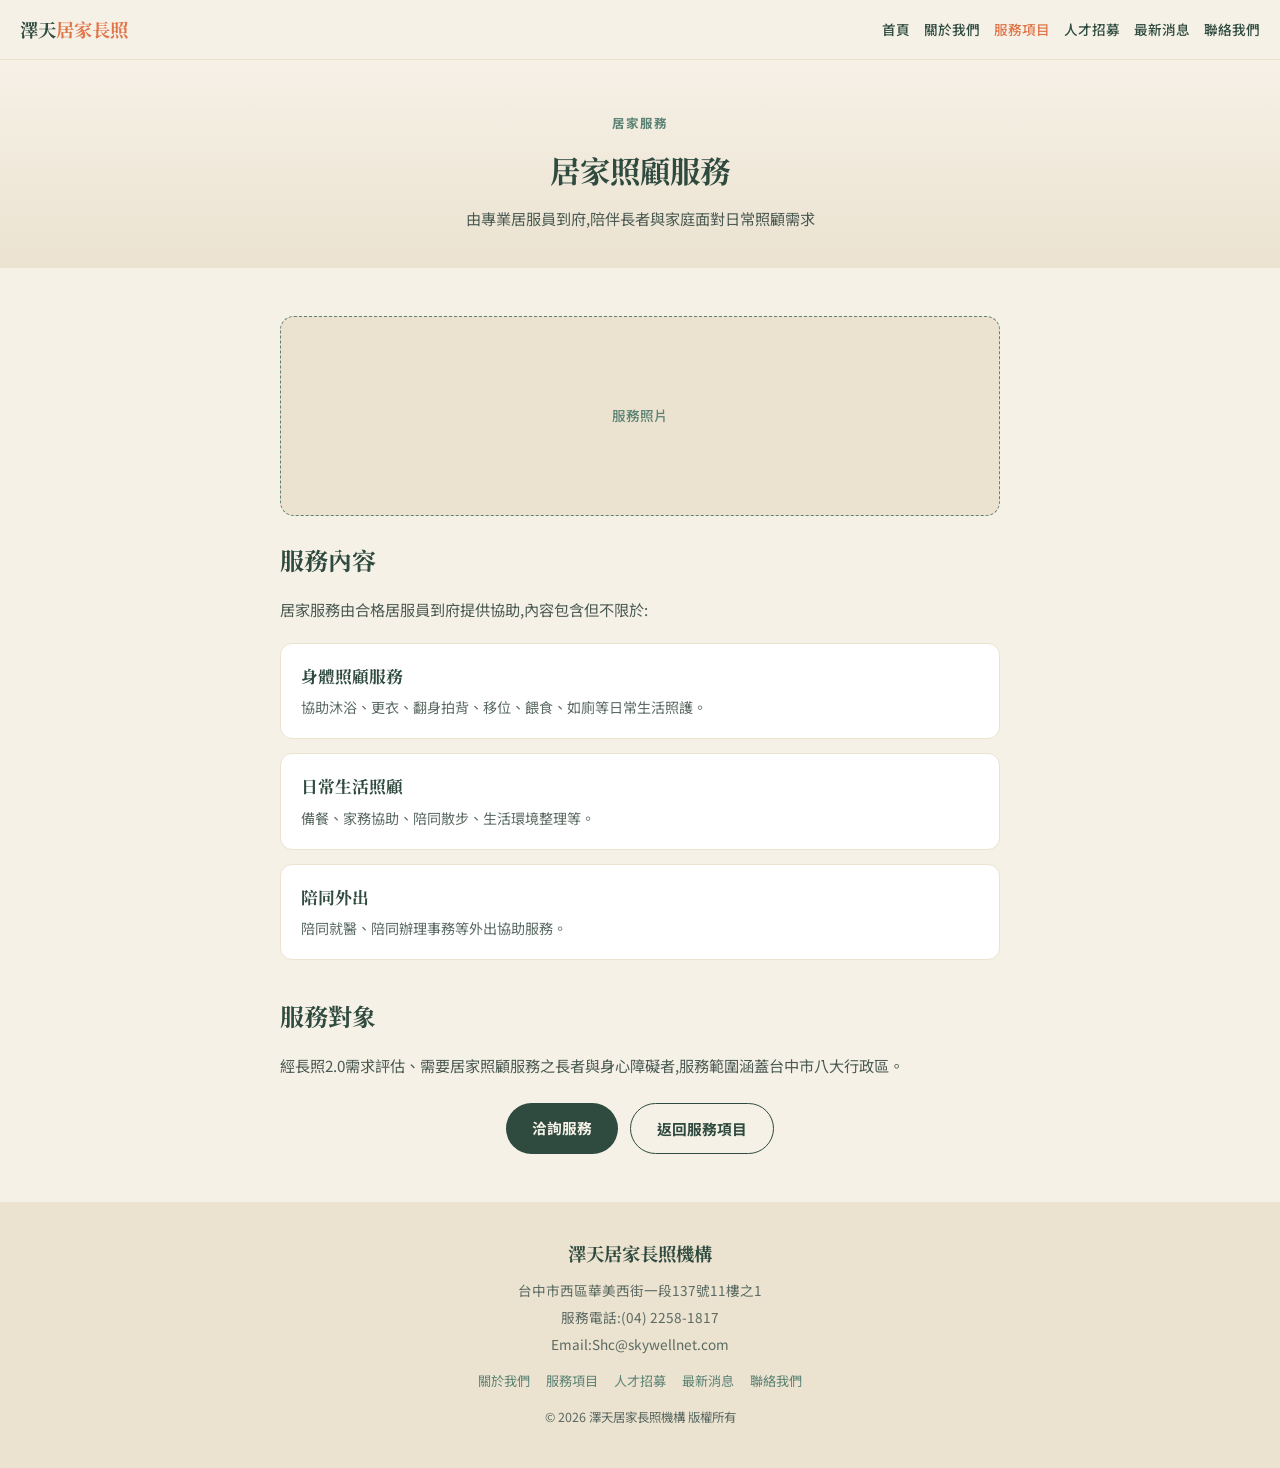
==== service-homecare.html @ c2ad9050 "Add files via upload" ====
<!DOCTYPE html>
<html lang="zh-Hant">
<head>
<meta charset="UTF-8">
<meta name="viewport" content="width=device-width, initial-scale=1.0">
<title>居家照顧服務 | 澤天居家長照機構</title>
<link rel="stylesheet" href="styles.css">
</head>
<body>

<nav>
  <a href="index.html" class="logo">澤天<span>居家長照</span></a>
  <button class="nav-toggle" id="navToggle" aria-label="開啟選單" aria-expanded="false">
    <span></span><span></span><span></span>
  </button>
  <div class="nav-links" id="navLinks">
    <a href="index.html" class="nav-link">首頁</a>
    <a href="about.html" class="nav-link">關於我們</a>
    <a href="services.html" class="nav-link active">服務項目</a>
    <a href="recruit.html" class="nav-link">人才招募</a>
    <a href="news.html" class="nav-link">最新消息</a>
    <a href="contact.html" class="nav-link">聯絡我們</a>
  </div>
</nav>

<section class="page-header">
  <span class="eyebrow">居家服務</span>
  <h1>居家照顧服務</h1>
  <p>由專業居服員到府,陪伴長者與家庭面對日常照顧需求</p>
</section>

<section class="content">
  <div class="photo-placeholder">服務照片</div>

  <h2>服務內容</h2>
  <p>居家服務由合格居服員到府提供協助,內容包含但不限於:</p>
  <div class="job-list">
    <div class="job-card">
      <h3>身體照顧服務</h3>
      <p>協助沐浴、更衣、翻身拍背、移位、餵食、如廁等日常生活照護。</p>
    </div>
    <div class="job-card">
      <h3>日常生活照顧</h3>
      <p>備餐、家務協助、陪同散步、生活環境整理等。</p>
    </div>
    <div class="job-card">
      <h3>陪同外出</h3>
      <p>陪同就醫、陪同辦理事務等外出協助服務。</p>
    </div>
  </div>

  <h2 style="margin-top:36px;">服務對象</h2>
  <p>經長照2.0需求評估、需要居家照顧服務之長者與身心障礙者,服務範圍涵蓋台中市八大行政區。</p>

  <div class="btn-row" style="margin-top:24px;">
    <a href="contact.html" class="btn btn-primary">洽詢服務</a>
    <a href="services.html" class="btn btn-secondary">返回服務項目</a>
  </div>
</section>

<footer>
  <div class="logo">澤天居家長照機構</div>
  <div class="info">台中市西區華美西街一段137號11樓之1</div>
  <div class="info">服務電話:(04) 2258-1817</div>
  <div class="info">Email:Shc@skywellnet.com</div>
  <div class="footer-links">
    <a href="about.html">關於我們</a>
    <a href="services.html">服務項目</a>
    <a href="recruit.html">人才招募</a>
    <a href="news.html">最新消息</a>
    <a href="contact.html">聯絡我們</a>
  </div>
  <div class="info" style="margin-top:8px; font-size:0.78rem;">© 2026 澤天居家長照機構 版權所有</div>
</footer>

<script src="main.js"></script>
</body>
</html>
---- styles.css ----
@import url('https://fonts.googleapis.com/css2?family=Noto+Serif+TC:wght@500;700&family=Noto+Sans+TC:wght@400;500;700&display=swap');

:root{
  --green-deep:#2F4A3E;
  --green-mid:#5C8374;
  --sand:#F6F1E7;
  --sand-dark:#EBE2D0;
  --coral:#E0764A;
  --ink:#22302A;
}
*{margin:0;padding:0;box-sizing:border-box;}
html{scroll-behavior:smooth;}
body{
  font-family:'Noto Sans TC',sans-serif;
  background:var(--sand);
  color:var(--ink);
  line-height:1.7;
}
h1,h2,h3{font-family:'Noto Serif TC',serif;}
img{max-width:100%; display:block;}

/* Nav */
nav{
  position:sticky; top:0; z-index:50;
  background:rgba(246,241,231,0.92);
  backdrop-filter:blur(6px);
  border-bottom:1px solid var(--sand-dark);
  display:flex; align-items:center; justify-content:space-between;
  padding:14px 20px;
}
.logo{font-family:'Noto Serif TC',serif; font-weight:700; font-size:1.15rem; color:var(--green-deep); text-decoration:none;}
.logo span{color:var(--coral);}
.nav-links{display:flex; align-items:center;}
nav a.nav-link{
  color:var(--green-deep); text-decoration:none; font-size:0.85rem; font-weight:500;
  margin-left:14px;
}
nav a.nav-link.active{color:var(--coral);}
.nav-toggle{
  display:none; flex-direction:column; gap:5px; background:none; border:none;
  cursor:pointer; padding:6px;
}
.nav-toggle span{display:block; width:22px; height:2px; background:var(--green-deep);}
@media(max-width:640px){
  .nav-toggle{display:flex;}
  .nav-links{
    display:none; position:absolute; top:100%; left:0; right:0;
    background:var(--sand); flex-direction:column; align-items:flex-start;
    padding:14px 20px 18px; border-bottom:1px solid var(--sand-dark);
    box-shadow:0 6px 12px rgba(0,0,0,0.05);
  }
  .nav-links.open{display:flex;}
  .nav-links a{
    margin:0; padding:10px 0; width:100%; border-bottom:1px solid var(--sand-dark);
    font-size:0.95rem;
  }
  .nav-links a:last-child{border-bottom:none;}
}

/* Hero (homepage) */
.hero{
  padding:64px 20px 56px; text-align:center;
  background:linear-gradient(180deg, var(--sand) 0%, var(--sand-dark) 100%);
}
.hero .eyebrow{
  display:inline-block; font-size:0.78rem; letter-spacing:0.18em;
  color:var(--green-mid); font-weight:700; margin-bottom:14px; text-transform:uppercase;
}
.hero h1{font-size:2.2rem; color:var(--green-deep); line-height:1.4; margin-bottom:16px;}
.hero p{max-width:480px; margin:0 auto 28px; color:#4a5a52; font-size:0.98rem;}

/* Page header (subpages) */
.page-header{
  padding:48px 20px 36px; text-align:center;
  background:linear-gradient(180deg, var(--sand) 0%, var(--sand-dark) 100%);
}
.page-header .eyebrow{
  display:inline-block; font-size:0.78rem; letter-spacing:0.18em;
  color:var(--green-mid); font-weight:700; margin-bottom:10px; text-transform:uppercase;
}
.page-header h1{font-size:1.9rem; color:var(--green-deep);}
.page-header p{max-width:480px; margin:10px auto 0; color:#4a5a52; font-size:0.95rem;}

/* Buttons */
.btn-row{display:flex; gap:12px; justify-content:center; flex-wrap:wrap;}
.btn{
  display:inline-block; padding:12px 26px; border-radius:30px;
  font-size:0.92rem; font-weight:700; text-decoration:none;
  transition:transform 0.15s ease, box-shadow 0.15s ease;
}
.btn-primary{background:var(--green-deep); color:var(--sand);}
.btn-secondary{background:transparent; color:var(--green-deep); border:1.5px solid var(--green-deep);}
.btn:hover{transform:translateY(-2px); box-shadow:0 6px 14px rgba(47,74,62,0.18);}

/* Generic content section */
.content{padding:48px 20px; max-width:760px; margin:0 auto;}
.content h2{color:var(--green-deep); font-size:1.5rem; margin-bottom:16px;}
.content p{color:#4a5a52; font-size:0.95rem; margin-bottom:14px;}

/* Districts */
.districts{padding:48px 20px; max-width:760px; margin:0 auto;}
.districts h2{text-align:center; color:var(--green-deep); font-size:1.5rem; margin-bottom:8px;}
.districts .sub{text-align:center; color:#6b7a72; font-size:0.88rem; margin-bottom:28px;}
.district-grid{display:grid; grid-template-columns:repeat(2,1fr); gap:10px;}
@media(min-width:480px){.district-grid{grid-template-columns:repeat(4,1fr);}}
.district-grid div{
  background:white; border:1px solid var(--sand-dark); border-radius:12px;
  padding:14px 6px; text-align:center; font-size:0.82rem; font-weight:700;
  color:var(--green-deep); position:relative; overflow:hidden;
}
.district-grid div::before{
  content:''; position:absolute; top:0; left:0; right:0; height:3px;
  background:var(--coral); opacity:0; transition:opacity 0.2s;
}
.district-grid div:hover::before{opacity:1;}

/* Services (dark band) */
.services{background:var(--green-deep); color:var(--sand); padding:48px 20px;}
.services h2{text-align:center; font-size:1.5rem; margin-bottom:28px;}
.service-cards{display:grid; gap:16px; max-width:760px; margin:0 auto; grid-template-columns:1fr;}
@media(min-width:640px){.service-cards{grid-template-columns:repeat(3,1fr);}}
.service-card{
  background:rgba(255,255,255,0.06); border:1px solid rgba(255,255,255,0.12);
  border-radius:14px; padding:22px 18px; text-decoration:none; color:inherit;
  display:block; transition:transform 0.15s ease, background 0.15s ease;
}
.service-card:hover{background:rgba(255,255,255,0.1); transform:translateY(-3px);}
.service-card .num{color:var(--coral); font-weight:700; font-size:0.8rem; letter-spacing:0.1em;}
.service-card h3{font-size:1.05rem; margin:8px 0 8px;}
.service-card p{font-size:0.85rem; color:#cfe0d6; margin-bottom:0;}
.service-card .more{display:inline-block; margin-top:10px; font-size:0.8rem; color:var(--coral); font-weight:700;}

/* Recruit */
.recruit{padding:52px 20px; max-width:760px; margin:0 auto; text-align:center;}
.recruit h2{color:var(--green-deep); font-size:1.5rem; margin-bottom:12px;}
.recruit p{color:#4a5a52; font-size:0.95rem; max-width:460px; margin:0 auto 24px;}
.recruit-tags{display:flex; flex-wrap:wrap; gap:10px; justify-content:center; margin-bottom:28px;}
.recruit-tags span{
  background:white; border:1px solid var(--sand-dark); color:var(--green-deep);
  font-size:0.82rem; font-weight:500; padding:8px 16px; border-radius:20px;
}

/* Photo placeholder */
.photo-placeholder{
  background:var(--sand-dark); border:1px dashed var(--green-mid); border-radius:14px;
  display:flex; align-items:center; justify-content:center;
  color:var(--green-mid); font-size:0.85rem; font-weight:500;
  min-height:200px; margin-bottom:24px;
}
.photo-grid{display:grid; gap:14px; grid-template-columns:repeat(2,1fr); margin-bottom:24px;}
.photo-grid .photo-placeholder{min-height:120px; margin-bottom:0;}

/* Job list */
.job-list{display:flex; flex-direction:column; gap:14px; margin-top:20px;}
.job-card{
  background:white; border:1px solid var(--sand-dark); border-radius:12px;
  padding:18px 20px; text-align:left;
}
.job-card h3{color:var(--green-deep); font-size:1.05rem; margin-bottom:6px;}
.job-card p{font-size:0.88rem; color:#5a6a62; margin-bottom:0;}

/* News list */
.notice-list{display:flex; flex-direction:column; gap:16px; margin-top:20px;}
.notice{
  background:white; border:1px solid var(--sand-dark); border-radius:12px;
  padding:18px 20px; text-align:left;
}
.notice .date{
  display:inline-block; font-size:0.78rem; font-weight:700; color:var(--coral);
  margin-bottom:6px; letter-spacing:0.05em;
}
.notice p{margin-bottom:0; color:var(--ink); font-size:0.92rem;}
.notice h3{font-size:1rem; color:var(--green-deep); margin-bottom:4px;}

/* Contact info box */
.contact-box{
  background:white; border:1px solid var(--sand-dark); border-radius:14px;
  padding:24px 22px; margin-top:10px;
}
.contact-box .row{display:flex; gap:10px; margin-bottom:12px; font-size:0.92rem; color:var(--ink);}
.contact-box .row:last-child{margin-bottom:0;}
.contact-box .label{color:var(--green-mid); font-weight:700; min-width:64px;}

/* Footer */
footer{background:var(--sand-dark); padding:36px 20px; text-align:center; color:#5a6a62; font-size:0.85rem;}
footer .logo{margin-bottom:10px; color:var(--green-deep); display:inline-block;}
footer .info{margin-bottom:4px;}
footer .footer-links{margin:14px 0; display:flex; gap:16px; justify-content:center; flex-wrap:wrap;}
footer .footer-links a{color:var(--green-mid); text-decoration:none; font-size:0.82rem;}
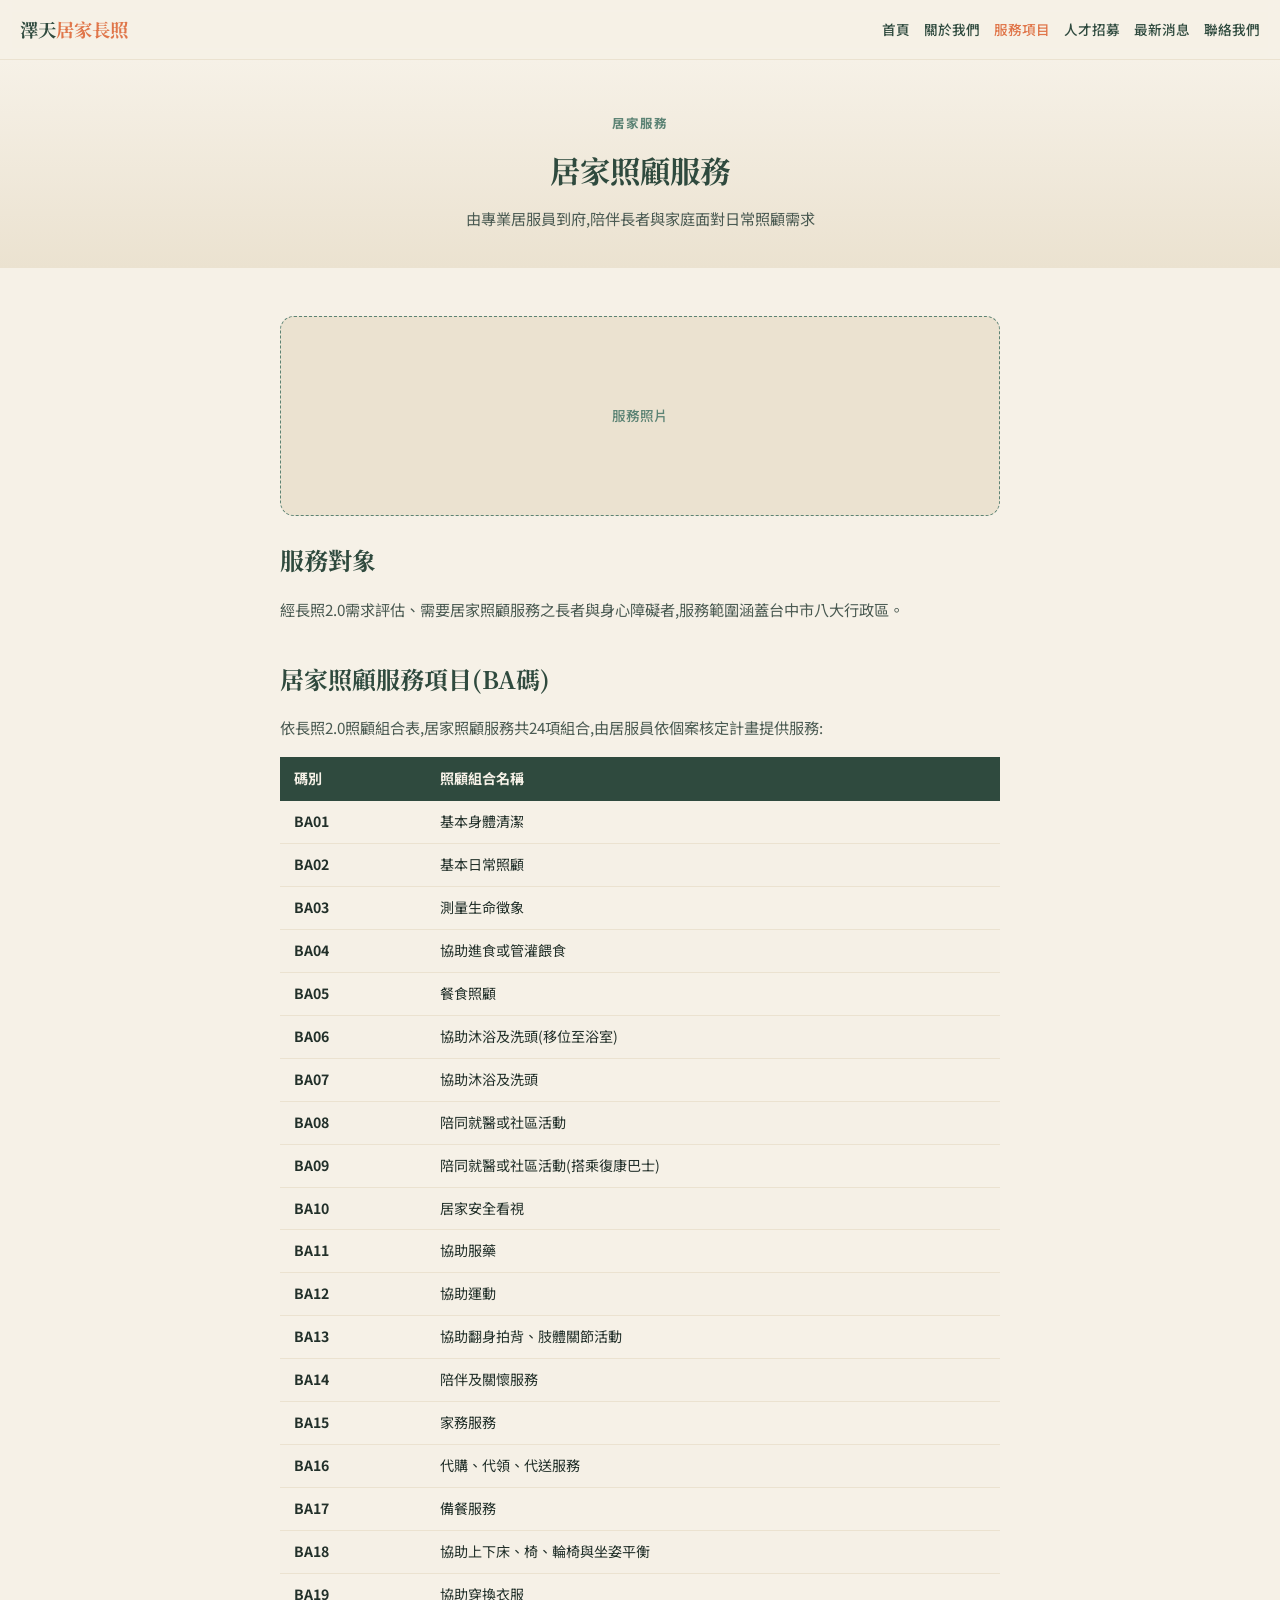
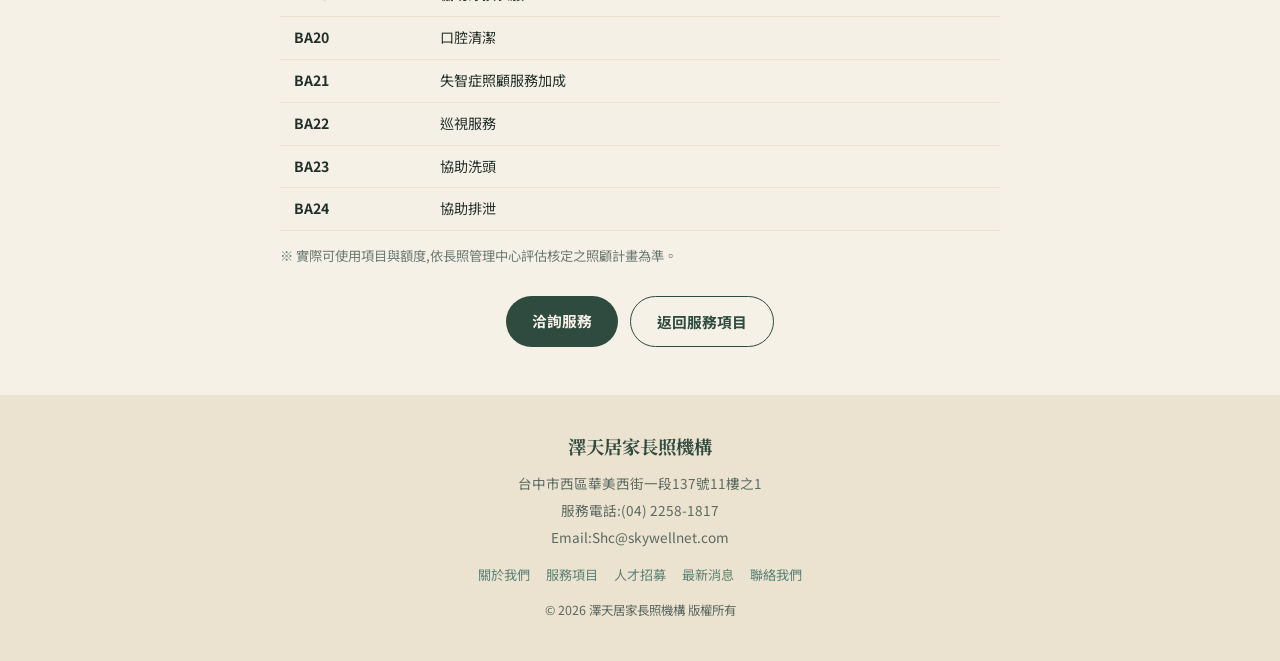
==== commit 514e51be: "Add files via upload" ====
--- a/service-homecare.html
+++ b/service-homecare.html
@@ -5,6 +5,14 @@
 <meta name="viewport" content="width=device-width, initial-scale=1.0">
 <title>居家照顧服務 | 澤天居家長照機構</title>
 <link rel="stylesheet" href="styles.css">
+<style>
+.ba-table{width:100%; border-collapse:collapse; margin-top:16px; font-size:0.88rem;}
+.ba-table th{background:var(--green-deep); color:var(--sand); padding:10px 14px; text-align:left; font-weight:700;}
+.ba-table td{padding:9px 14px; border-bottom:1px solid var(--sand-dark); color:var(--ink);}
+.ba-table tr:nth-child(even) td{background:rgba(246,241,231,0.6);}
+.ba-table tr:hover td{background:var(--sand-dark);}
+.ba-code{font-weight:700; color:var(--coral); white-space:nowrap;}
+</style>
 </head>
 <body>
 
@@ -32,27 +40,47 @@
 <section class="content">
   <div class="photo-placeholder">服務照片</div>
 
-  <h2>服務內容</h2>
-  <p>居家服務由合格居服員到府提供協助,內容包含但不限於:</p>
-  <div class="job-list">
-    <div class="job-card">
-      <h3>身體照顧服務</h3>
-      <p>協助沐浴、更衣、翻身拍背、移位、餵食、如廁等日常生活照護。</p>
-    </div>
-    <div class="job-card">
-      <h3>日常生活照顧</h3>
-      <p>備餐、家務協助、陪同散步、生活環境整理等。</p>
-    </div>
-    <div class="job-card">
-      <h3>陪同外出</h3>
-      <p>陪同就醫、陪同辦理事務等外出協助服務。</p>
-    </div>
-  </div>
-
-  <h2 style="margin-top:36px;">服務對象</h2>
+  <h2>服務對象</h2>
   <p>經長照2.0需求評估、需要居家照顧服務之長者與身心障礙者,服務範圍涵蓋台中市八大行政區。</p>
 
-  <div class="btn-row" style="margin-top:24px;">
+  <h2 style="margin-top:36px;">居家照顧服務項目(BA碼)</h2>
+  <p>依長照2.0照顧組合表,居家照顧服務共24項組合,由居服員依個案核定計畫提供服務:</p>
+
+  <table class="ba-table">
+    <thead>
+      <tr><th>碼別</th><th>照顧組合名稱</th></tr>
+    </thead>
+    <tbody>
+      <tr><td class="ba-code">BA01</td><td>基本身體清潔</td></tr>
+      <tr><td class="ba-code">BA02</td><td>基本日常照顧</td></tr>
+      <tr><td class="ba-code">BA03</td><td>測量生命徵象</td></tr>
+      <tr><td class="ba-code">BA04</td><td>協助進食或管灌餵食</td></tr>
+      <tr><td class="ba-code">BA05</td><td>餐食照顧</td></tr>
+      <tr><td class="ba-code">BA06</td><td>協助沐浴及洗頭(移位至浴室)</td></tr>
+      <tr><td class="ba-code">BA07</td><td>協助沐浴及洗頭</td></tr>
+      <tr><td class="ba-code">BA08</td><td>陪同就醫或社區活動</td></tr>
+      <tr><td class="ba-code">BA09</td><td>陪同就醫或社區活動(搭乘復康巴士)</td></tr>
+      <tr><td class="ba-code">BA10</td><td>居家安全看視</td></tr>
+      <tr><td class="ba-code">BA11</td><td>協助服藥</td></tr>
+      <tr><td class="ba-code">BA12</td><td>協助運動</td></tr>
+      <tr><td class="ba-code">BA13</td><td>協助翻身拍背、肢體關節活動</td></tr>
+      <tr><td class="ba-code">BA14</td><td>陪伴及關懷服務</td></tr>
+      <tr><td class="ba-code">BA15</td><td>家務服務</td></tr>
+      <tr><td class="ba-code">BA16</td><td>代購、代領、代送服務</td></tr>
+      <tr><td class="ba-code">BA17</td><td>備餐服務</td></tr>
+      <tr><td class="ba-code">BA18</td><td>協助上下床、椅、輪椅與坐姿平衡</td></tr>
+      <tr><td class="ba-code">BA19</td><td>協助穿換衣服</td></tr>
+      <tr><td class="ba-code">BA20</td><td>口腔清潔</td></tr>
+      <tr><td class="ba-code">BA21</td><td>失智症照顧服務加成</td></tr>
+      <tr><td class="ba-code">BA22</td><td>巡視服務</td></tr>
+      <tr><td class="ba-code">BA23</td><td>協助洗頭</td></tr>
+      <tr><td class="ba-code">BA24</td><td>協助排泄</td></tr>
+    </tbody>
+  </table>
+
+  <p style="margin-top:14px; font-size:0.83rem; color:#6b7a72;">※ 實際可使用項目與額度,依長照管理中心評估核定之照顧計畫為準。</p>
+
+  <div class="btn-row" style="margin-top:28px;">
     <a href="contact.html" class="btn btn-primary">洽詢服務</a>
     <a href="services.html" class="btn btn-secondary">返回服務項目</a>
   </div>
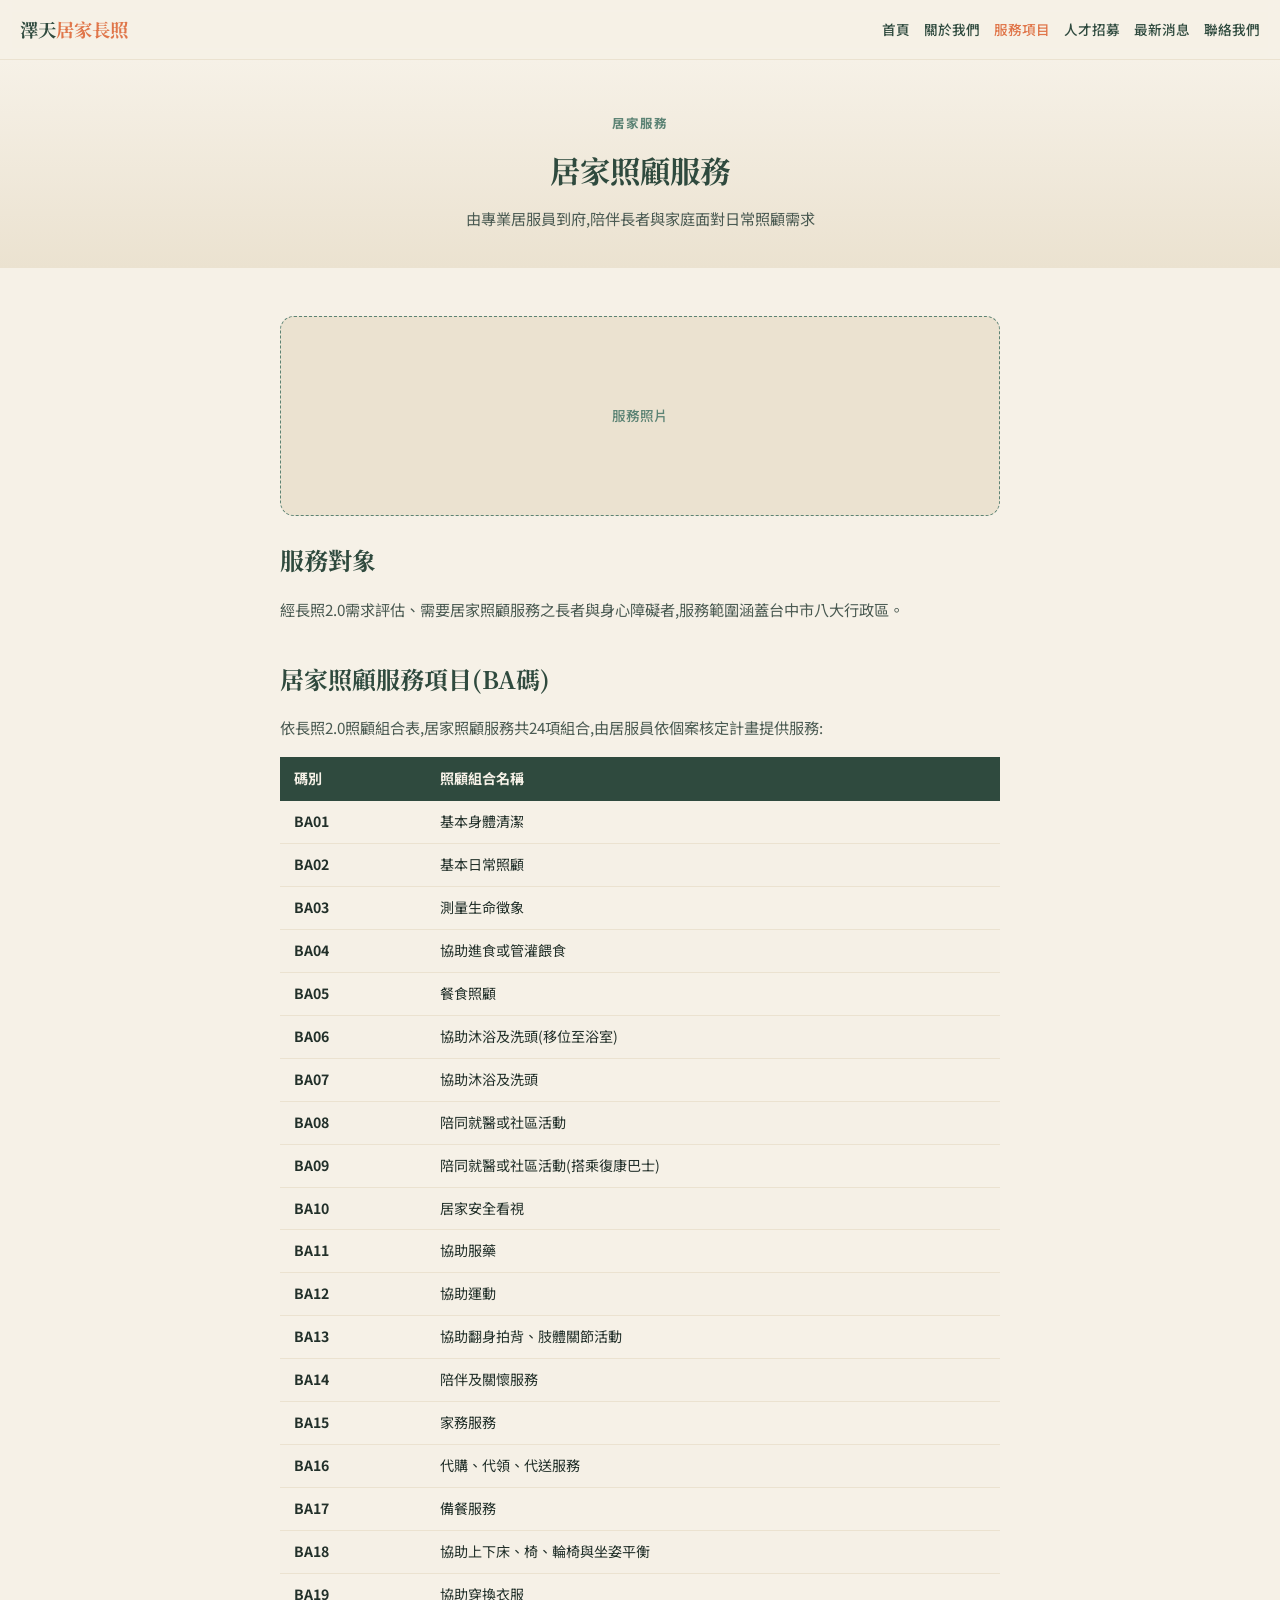
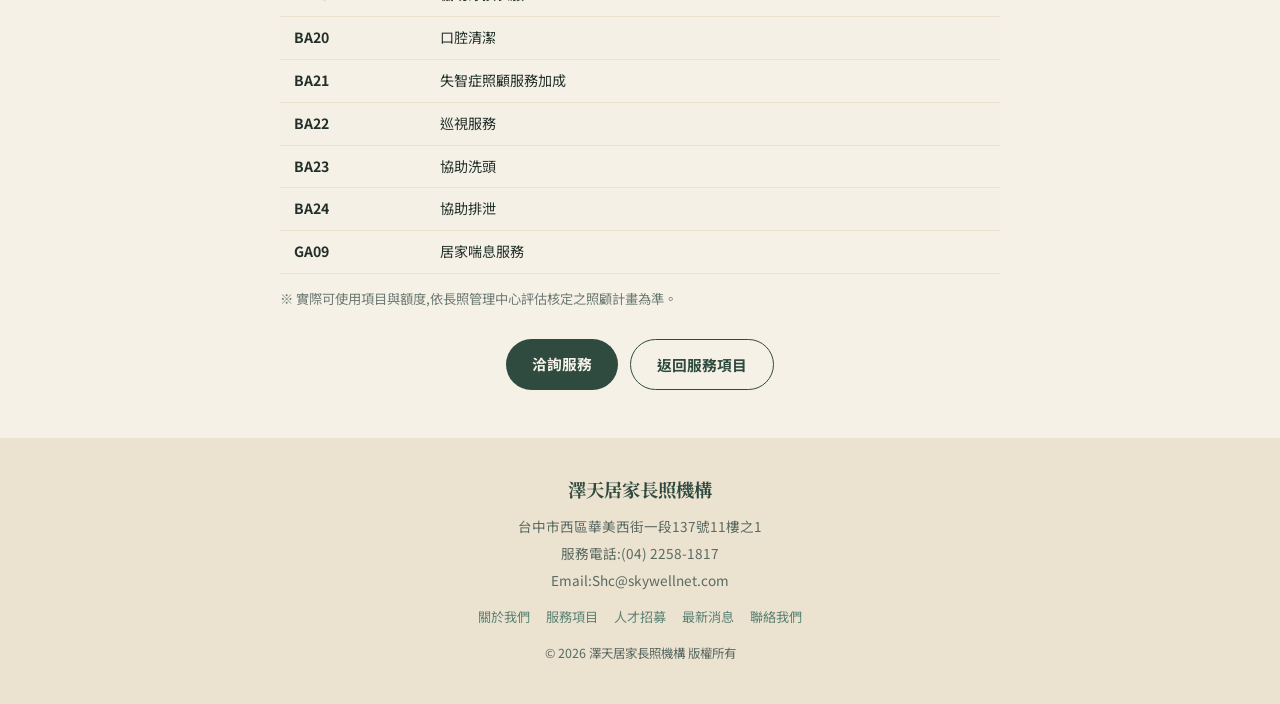
==== commit a9c10373: "Add files via upload" ====
--- a/service-homecare.html
+++ b/service-homecare.html
@@ -75,6 +75,7 @@
       <tr><td class="ba-code">BA22</td><td>巡視服務</td></tr>
       <tr><td class="ba-code">BA23</td><td>協助洗頭</td></tr>
       <tr><td class="ba-code">BA24</td><td>協助排泄</td></tr>
+      <tr><td class="ba-code">GA09</td><td>居家喘息服務</td></tr>
     </tbody>
   </table>
 
